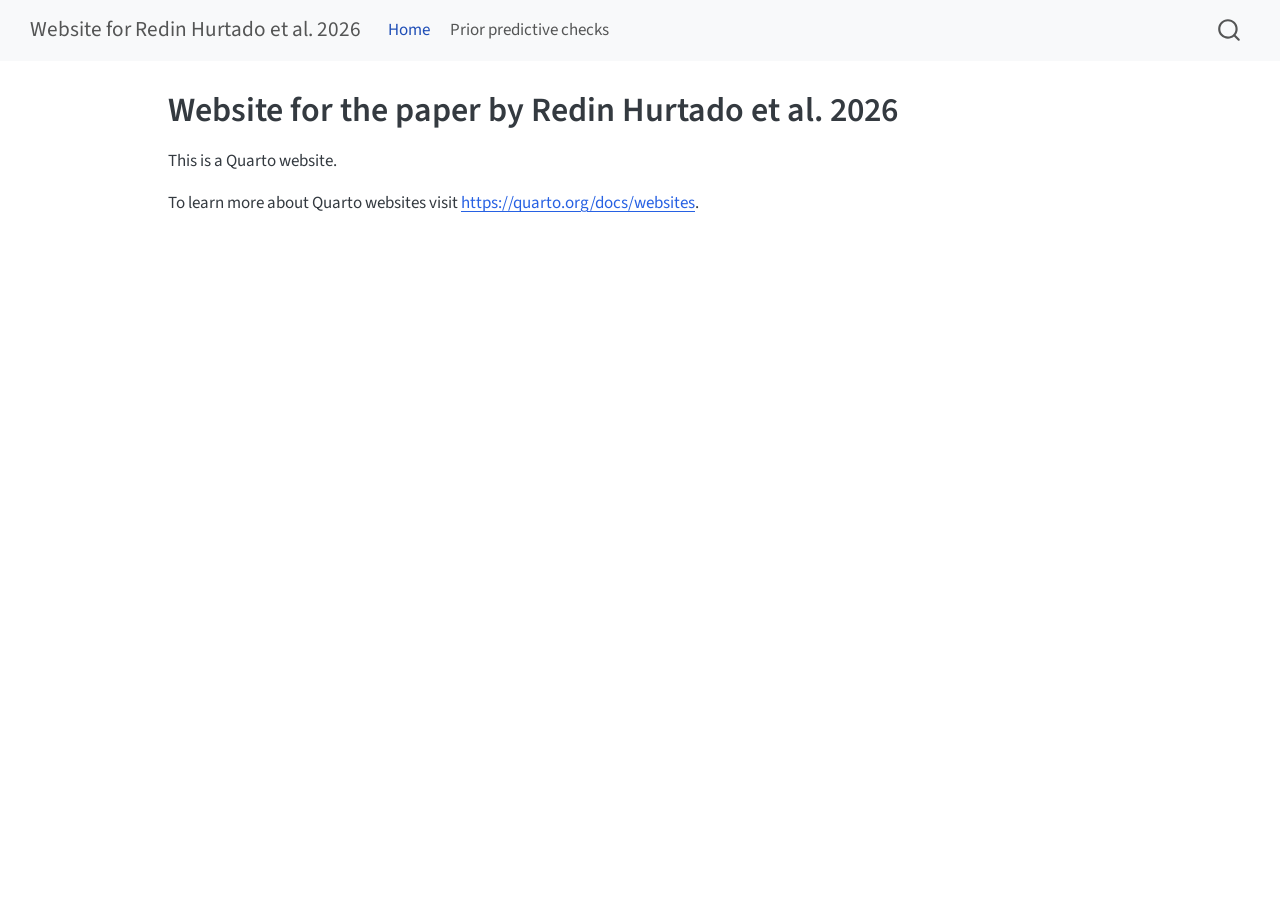
==== docs/v1/index.html @ 663d20a9 "Test versioned website" ====
<!DOCTYPE html>
<html xmlns="http://www.w3.org/1999/xhtml" lang="en" xml:lang="en"><head>

<meta charset="utf-8">
<meta name="generator" content="quarto-1.8.26">

<meta name="viewport" content="width=device-width, initial-scale=1.0, user-scalable=yes">


<title>Website for the paper by Redin Hurtado et al.&nbsp;2026 – Website for Redin Hurtado et al. 2026</title>
<style>
code{white-space: pre-wrap;}
span.smallcaps{font-variant: small-caps;}
div.columns{display: flex; gap: min(4vw, 1.5em);}
div.column{flex: auto; overflow-x: auto;}
div.hanging-indent{margin-left: 1.5em; text-indent: -1.5em;}
ul.task-list{list-style: none;}
ul.task-list li input[type="checkbox"] {
  width: 0.8em;
  margin: 0 0.8em 0.2em -1em; /* quarto-specific, see https://github.com/quarto-dev/quarto-cli/issues/4556 */ 
  vertical-align: middle;
}
</style>


<script src="site_libs/quarto-nav/quarto-nav.js"></script>
<script src="site_libs/quarto-nav/headroom.min.js"></script>
<script src="site_libs/clipboard/clipboard.min.js"></script>
<script src="site_libs/quarto-search/autocomplete.umd.js"></script>
<script src="site_libs/quarto-search/fuse.min.js"></script>
<script src="site_libs/quarto-search/quarto-search.js"></script>
<meta name="quarto:offset" content="./">
<script src="site_libs/quarto-html/quarto.js" type="module"></script>
<script src="site_libs/quarto-html/tabsets/tabsets.js" type="module"></script>
<script src="site_libs/quarto-html/axe/axe-check.js" type="module"></script>
<script src="site_libs/quarto-html/popper.min.js"></script>
<script src="site_libs/quarto-html/tippy.umd.min.js"></script>
<script src="site_libs/quarto-html/anchor.min.js"></script>
<link href="site_libs/quarto-html/tippy.css" rel="stylesheet">
<link href="site_libs/quarto-html/quarto-syntax-highlighting-587c61ba64f3a5504c4d52d930310e48.css" rel="stylesheet" id="quarto-text-highlighting-styles">
<script src="site_libs/bootstrap/bootstrap.min.js"></script>
<link href="site_libs/bootstrap/bootstrap-icons.css" rel="stylesheet">
<link href="site_libs/bootstrap/bootstrap-77a7e05cf23584ceccd09e17b9f77b5e.min.css" rel="stylesheet" append-hash="true" id="quarto-bootstrap" data-mode="light">
<script id="quarto-search-options" type="application/json">{
  "location": "navbar",
  "copy-button": false,
  "collapse-after": 3,
  "panel-placement": "end",
  "type": "overlay",
  "limit": 50,
  "keyboard-shortcut": [
    "f",
    "/",
    "s"
  ],
  "show-item-context": false,
  "language": {
    "search-no-results-text": "No results",
    "search-matching-documents-text": "matching documents",
    "search-copy-link-title": "Copy link to search",
    "search-hide-matches-text": "Hide additional matches",
    "search-more-match-text": "more match in this document",
    "search-more-matches-text": "more matches in this document",
    "search-clear-button-title": "Clear",
    "search-text-placeholder": "",
    "search-detached-cancel-button-title": "Cancel",
    "search-submit-button-title": "Submit",
    "search-label": "Search"
  }
}</script>


<link rel="stylesheet" href="styles.css">
</head>

<body class="nav-fixed quarto-light">

<div id="quarto-search-results"></div>
  <header id="quarto-header" class="headroom fixed-top">
    <nav class="navbar navbar-expand-lg " data-bs-theme="dark">
      <div class="navbar-container container-fluid">
      <div class="navbar-brand-container mx-auto">
    <a class="navbar-brand" href="./index.html">
    <span class="navbar-title">Website for Redin Hurtado et al.&nbsp;2026</span>
    </a>
  </div>
            <div id="quarto-search" class="" title="Search"></div>
          <button class="navbar-toggler" type="button" data-bs-toggle="collapse" data-bs-target="#navbarCollapse" aria-controls="navbarCollapse" role="menu" aria-expanded="false" aria-label="Toggle navigation" onclick="if (window.quartoToggleHeadroom) { window.quartoToggleHeadroom(); }">
  <span class="navbar-toggler-icon"></span>
</button>
          <div class="collapse navbar-collapse" id="navbarCollapse">
            <ul class="navbar-nav navbar-nav-scroll me-auto">
  <li class="nav-item">
    <a class="nav-link active" href="./index.html" aria-current="page"> 
<span class="menu-text">Home</span></a>
  </li>  
  <li class="nav-item">
    <a class="nav-link" href="./analyses/01_prior_checks.html"> 
<span class="menu-text">Prior predictive checks</span></a>
  </li>  
</ul>
          </div> <!-- /navcollapse -->
            <div class="quarto-navbar-tools">
</div>
      </div> <!-- /container-fluid -->
    </nav>
</header>
<!-- content -->
<div id="quarto-content" class="quarto-container page-columns page-rows-contents page-layout-article page-navbar">
<!-- sidebar -->
<!-- margin-sidebar -->
    <div id="quarto-margin-sidebar" class="sidebar margin-sidebar zindex-bottom">
        
    </div>
<!-- main -->
<main class="content" id="quarto-document-content">

<header id="title-block-header" class="quarto-title-block default">
<div class="quarto-title">
<h1 class="title">Website for the paper by Redin Hurtado et al.&nbsp;2026</h1>
</div>



<div class="quarto-title-meta">

    
  
    
  </div>
  


</header>


<p>This is a Quarto website.</p>
<p>To learn more about Quarto websites visit <a href="https://quarto.org/docs/websites" class="uri">https://quarto.org/docs/websites</a>.</p>



</main> <!-- /main -->
<script id="quarto-html-after-body" type="application/javascript">
  window.document.addEventListener("DOMContentLoaded", function (event) {
    const icon = "";
    const anchorJS = new window.AnchorJS();
    anchorJS.options = {
      placement: 'right',
      icon: icon
    };
    anchorJS.add('.anchored');
    const isCodeAnnotation = (el) => {
      for (const clz of el.classList) {
        if (clz.startsWith('code-annotation-')) {                     
          return true;
        }
      }
      return false;
    }
    const onCopySuccess = function(e) {
      // button target
      const button = e.trigger;
      // don't keep focus
      button.blur();
      // flash "checked"
      button.classList.add('code-copy-button-checked');
      var currentTitle = button.getAttribute("title");
      button.setAttribute("title", "Copied!");
      let tooltip;
      if (window.bootstrap) {
        button.setAttribute("data-bs-toggle", "tooltip");
        button.setAttribute("data-bs-placement", "left");
        button.setAttribute("data-bs-title", "Copied!");
        tooltip = new bootstrap.Tooltip(button, 
          { trigger: "manual", 
            customClass: "code-copy-button-tooltip",
            offset: [0, -8]});
        tooltip.show();    
      }
      setTimeout(function() {
        if (tooltip) {
          tooltip.hide();
          button.removeAttribute("data-bs-title");
          button.removeAttribute("data-bs-toggle");
          button.removeAttribute("data-bs-placement");
        }
        button.setAttribute("title", currentTitle);
        button.classList.remove('code-copy-button-checked');
      }, 1000);
      // clear code selection
      e.clearSelection();
    }
    const getTextToCopy = function(trigger) {
      const outerScaffold = trigger.parentElement.cloneNode(true);
      const codeEl = outerScaffold.querySelector('code');
      for (const childEl of codeEl.children) {
        if (isCodeAnnotation(childEl)) {
          childEl.remove();
        }
      }
      return codeEl.innerText;
    }
    const clipboard = new window.ClipboardJS('.code-copy-button:not([data-in-quarto-modal])', {
      text: getTextToCopy
    });
    clipboard.on('success', onCopySuccess);
    if (window.document.getElementById('quarto-embedded-source-code-modal')) {
      const clipboardModal = new window.ClipboardJS('.code-copy-button[data-in-quarto-modal]', {
        text: getTextToCopy,
        container: window.document.getElementById('quarto-embedded-source-code-modal')
      });
      clipboardModal.on('success', onCopySuccess);
    }
      var localhostRegex = new RegExp(/^(?:http|https):\/\/localhost\:?[0-9]*\//);
      var mailtoRegex = new RegExp(/^mailto:/);
        var filterRegex = new RegExp('/' + window.location.host + '/');
      var isInternal = (href) => {
          return filterRegex.test(href) || localhostRegex.test(href) || mailtoRegex.test(href);
      }
      // Inspect non-navigation links and adorn them if external
     var links = window.document.querySelectorAll('a[href]:not(.nav-link):not(.navbar-brand):not(.toc-action):not(.sidebar-link):not(.sidebar-item-toggle):not(.pagination-link):not(.no-external):not([aria-hidden]):not(.dropdown-item):not(.quarto-navigation-tool):not(.about-link)');
      for (var i=0; i<links.length; i++) {
        const link = links[i];
        if (!isInternal(link.href)) {
          // undo the damage that might have been done by quarto-nav.js in the case of
          // links that we want to consider external
          if (link.dataset.originalHref !== undefined) {
            link.href = link.dataset.originalHref;
          }
        }
      }
    function tippyHover(el, contentFn, onTriggerFn, onUntriggerFn) {
      const config = {
        allowHTML: true,
        maxWidth: 500,
        delay: 100,
        arrow: false,
        appendTo: function(el) {
            return el.parentElement;
        },
        interactive: true,
        interactiveBorder: 10,
        theme: 'quarto',
        placement: 'bottom-start',
      };
      if (contentFn) {
        config.content = contentFn;
      }
      if (onTriggerFn) {
        config.onTrigger = onTriggerFn;
      }
      if (onUntriggerFn) {
        config.onUntrigger = onUntriggerFn;
      }
      window.tippy(el, config); 
    }
    const noterefs = window.document.querySelectorAll('a[role="doc-noteref"]');
    for (var i=0; i<noterefs.length; i++) {
      const ref = noterefs[i];
      tippyHover(ref, function() {
        // use id or data attribute instead here
        let href = ref.getAttribute('data-footnote-href') || ref.getAttribute('href');
        try { href = new URL(href).hash; } catch {}
        const id = href.replace(/^#\/?/, "");
        const note = window.document.getElementById(id);
        if (note) {
          return note.innerHTML;
        } else {
          return "";
        }
      });
    }
    const xrefs = window.document.querySelectorAll('a.quarto-xref');
    const processXRef = (id, note) => {
      // Strip column container classes
      const stripColumnClz = (el) => {
        el.classList.remove("page-full", "page-columns");
        if (el.children) {
          for (const child of el.children) {
            stripColumnClz(child);
          }
        }
      }
      stripColumnClz(note)
      if (id === null || id.startsWith('sec-')) {
        // Special case sections, only their first couple elements
        const container = document.createElement("div");
        if (note.children && note.children.length > 2) {
          container.appendChild(note.children[0].cloneNode(true));
          for (let i = 1; i < note.children.length; i++) {
            const child = note.children[i];
            if (child.tagName === "P" && child.innerText === "") {
              continue;
            } else {
              container.appendChild(child.cloneNode(true));
              break;
            }
          }
          if (window.Quarto?.typesetMath) {
            window.Quarto.typesetMath(container);
          }
          return container.innerHTML
        } else {
          if (window.Quarto?.typesetMath) {
            window.Quarto.typesetMath(note);
          }
          return note.innerHTML;
        }
      } else {
        // Remove any anchor links if they are present
        const anchorLink = note.querySelector('a.anchorjs-link');
        if (anchorLink) {
          anchorLink.remove();
        }
        if (window.Quarto?.typesetMath) {
          window.Quarto.typesetMath(note);
        }
        if (note.classList.contains("callout")) {
          return note.outerHTML;
        } else {
          return note.innerHTML;
        }
      }
    }
    for (var i=0; i<xrefs.length; i++) {
      const xref = xrefs[i];
      tippyHover(xref, undefined, function(instance) {
        instance.disable();
        let url = xref.getAttribute('href');
        let hash = undefined; 
        if (url.startsWith('#')) {
          hash = url;
        } else {
          try { hash = new URL(url).hash; } catch {}
        }
        if (hash) {
          const id = hash.replace(/^#\/?/, "");
          const note = window.document.getElementById(id);
          if (note !== null) {
            try {
              const html = processXRef(id, note.cloneNode(true));
              instance.setContent(html);
            } finally {
              instance.enable();
              instance.show();
            }
          } else {
            // See if we can fetch this
            fetch(url.split('#')[0])
            .then(res => res.text())
            .then(html => {
              const parser = new DOMParser();
              const htmlDoc = parser.parseFromString(html, "text/html");
              const note = htmlDoc.getElementById(id);
              if (note !== null) {
                const html = processXRef(id, note);
                instance.setContent(html);
              } 
            }).finally(() => {
              instance.enable();
              instance.show();
            });
          }
        } else {
          // See if we can fetch a full url (with no hash to target)
          // This is a special case and we should probably do some content thinning / targeting
          fetch(url)
          .then(res => res.text())
          .then(html => {
            const parser = new DOMParser();
            const htmlDoc = parser.parseFromString(html, "text/html");
            const note = htmlDoc.querySelector('main.content');
            if (note !== null) {
              // This should only happen for chapter cross references
              // (since there is no id in the URL)
              // remove the first header
              if (note.children.length > 0 && note.children[0].tagName === "HEADER") {
                note.children[0].remove();
              }
              const html = processXRef(null, note);
              instance.setContent(html);
            } 
          }).finally(() => {
            instance.enable();
            instance.show();
          });
        }
      }, function(instance) {
      });
    }
        let selectedAnnoteEl;
        const selectorForAnnotation = ( cell, annotation) => {
          let cellAttr = 'data-code-cell="' + cell + '"';
          let lineAttr = 'data-code-annotation="' +  annotation + '"';
          const selector = 'span[' + cellAttr + '][' + lineAttr + ']';
          return selector;
        }
        const selectCodeLines = (annoteEl) => {
          const doc = window.document;
          const targetCell = annoteEl.getAttribute("data-target-cell");
          const targetAnnotation = annoteEl.getAttribute("data-target-annotation");
          const annoteSpan = window.document.querySelector(selectorForAnnotation(targetCell, targetAnnotation));
          const lines = annoteSpan.getAttribute("data-code-lines").split(",");
          const lineIds = lines.map((line) => {
            return targetCell + "-" + line;
          })
          let top = null;
          let height = null;
          let parent = null;
          if (lineIds.length > 0) {
              //compute the position of the single el (top and bottom and make a div)
              const el = window.document.getElementById(lineIds[0]);
              top = el.offsetTop;
              height = el.offsetHeight;
              parent = el.parentElement.parentElement;
            if (lineIds.length > 1) {
              const lastEl = window.document.getElementById(lineIds[lineIds.length - 1]);
              const bottom = lastEl.offsetTop + lastEl.offsetHeight;
              height = bottom - top;
            }
            if (top !== null && height !== null && parent !== null) {
              // cook up a div (if necessary) and position it 
              let div = window.document.getElementById("code-annotation-line-highlight");
              if (div === null) {
                div = window.document.createElement("div");
                div.setAttribute("id", "code-annotation-line-highlight");
                div.style.position = 'absolute';
                parent.appendChild(div);
              }
              div.style.top = top - 2 + "px";
              div.style.height = height + 4 + "px";
              div.style.left = 0;
              let gutterDiv = window.document.getElementById("code-annotation-line-highlight-gutter");
              if (gutterDiv === null) {
                gutterDiv = window.document.createElement("div");
                gutterDiv.setAttribute("id", "code-annotation-line-highlight-gutter");
                gutterDiv.style.position = 'absolute';
                const codeCell = window.document.getElementById(targetCell);
                const gutter = codeCell.querySelector('.code-annotation-gutter');
                gutter.appendChild(gutterDiv);
              }
              gutterDiv.style.top = top - 2 + "px";
              gutterDiv.style.height = height + 4 + "px";
            }
            selectedAnnoteEl = annoteEl;
          }
        };
        const unselectCodeLines = () => {
          const elementsIds = ["code-annotation-line-highlight", "code-annotation-line-highlight-gutter"];
          elementsIds.forEach((elId) => {
            const div = window.document.getElementById(elId);
            if (div) {
              div.remove();
            }
          });
          selectedAnnoteEl = undefined;
        };
          // Handle positioning of the toggle
      window.addEventListener(
        "resize",
        throttle(() => {
          elRect = undefined;
          if (selectedAnnoteEl) {
            selectCodeLines(selectedAnnoteEl);
          }
        }, 10)
      );
      function throttle(fn, ms) {
      let throttle = false;
      let timer;
        return (...args) => {
          if(!throttle) { // first call gets through
              fn.apply(this, args);
              throttle = true;
          } else { // all the others get throttled
              if(timer) clearTimeout(timer); // cancel #2
              timer = setTimeout(() => {
                fn.apply(this, args);
                timer = throttle = false;
              }, ms);
          }
        };
      }
        // Attach click handler to the DT
        const annoteDls = window.document.querySelectorAll('dt[data-target-cell]');
        for (const annoteDlNode of annoteDls) {
          annoteDlNode.addEventListener('click', (event) => {
            const clickedEl = event.target;
            if (clickedEl !== selectedAnnoteEl) {
              unselectCodeLines();
              const activeEl = window.document.querySelector('dt[data-target-cell].code-annotation-active');
              if (activeEl) {
                activeEl.classList.remove('code-annotation-active');
              }
              selectCodeLines(clickedEl);
              clickedEl.classList.add('code-annotation-active');
            } else {
              // Unselect the line
              unselectCodeLines();
              clickedEl.classList.remove('code-annotation-active');
            }
          });
        }
    const findCites = (el) => {
      const parentEl = el.parentElement;
      if (parentEl) {
        const cites = parentEl.dataset.cites;
        if (cites) {
          return {
            el,
            cites: cites.split(' ')
          };
        } else {
          return findCites(el.parentElement)
        }
      } else {
        return undefined;
      }
    };
    var bibliorefs = window.document.querySelectorAll('a[role="doc-biblioref"]');
    for (var i=0; i<bibliorefs.length; i++) {
      const ref = bibliorefs[i];
      const citeInfo = findCites(ref);
      if (citeInfo) {
        tippyHover(citeInfo.el, function() {
          var popup = window.document.createElement('div');
          citeInfo.cites.forEach(function(cite) {
            var citeDiv = window.document.createElement('div');
            citeDiv.classList.add('hanging-indent');
            citeDiv.classList.add('csl-entry');
            var biblioDiv = window.document.getElementById('ref-' + cite);
            if (biblioDiv) {
              citeDiv.innerHTML = biblioDiv.innerHTML;
            }
            popup.appendChild(citeDiv);
          });
          return popup.innerHTML;
        });
      }
    }
  });
  </script>
</div> <!-- /content -->




</body></html>
---- docs/v1/site_libs/quarto-html/tippy.css ----
.tippy-box[data-animation=fade][data-state=hidden]{opacity:0}[data-tippy-root]{max-width:calc(100vw - 10px)}.tippy-box{position:relative;background-color:#333;color:#fff;border-radius:4px;font-size:14px;line-height:1.4;white-space:normal;outline:0;transition-property:transform,visibility,opacity}.tippy-box[data-placement^=top]>.tippy-arrow{bottom:0}.tippy-box[data-placement^=top]>.tippy-arrow:before{bottom:-7px;left:0;border-width:8px 8px 0;border-top-color:initial;transform-origin:center top}.tippy-box[data-placement^=bottom]>.tippy-arrow{top:0}.tippy-box[data-placement^=bottom]>.tippy-arrow:before{top:-7px;left:0;border-width:0 8px 8px;border-bottom-color:initial;transform-origin:center bottom}.tippy-box[data-placement^=left]>.tippy-arrow{right:0}.tippy-box[data-placement^=left]>.tippy-arrow:before{border-width:8px 0 8px 8px;border-left-color:initial;right:-7px;transform-origin:center left}.tippy-box[data-placement^=right]>.tippy-arrow{left:0}.tippy-box[data-placement^=right]>.tippy-arrow:before{left:-7px;border-width:8px 8px 8px 0;border-right-color:initial;transform-origin:center right}.tippy-box[data-inertia][data-state=visible]{transition-timing-function:cubic-bezier(.54,1.5,.38,1.11)}.tippy-arrow{width:16px;height:16px;color:#333}.tippy-arrow:before{content:"";position:absolute;border-color:transparent;border-style:solid}.tippy-content{position:relative;padding:5px 9px;z-index:1}
---- docs/v1/site_libs/quarto-html/quarto-syntax-highlighting-587c61ba64f3a5504c4d52d930310e48.css ----
/* quarto syntax highlight colors */
:root {
  --quarto-hl-ot-color: #003B4F;
  --quarto-hl-at-color: #657422;
  --quarto-hl-ss-color: #20794D;
  --quarto-hl-an-color: #5E5E5E;
  --quarto-hl-fu-color: #4758AB;
  --quarto-hl-st-color: #20794D;
  --quarto-hl-cf-color: #003B4F;
  --quarto-hl-op-color: #5E5E5E;
  --quarto-hl-er-color: #AD0000;
  --quarto-hl-bn-color: #AD0000;
  --quarto-hl-al-color: #AD0000;
  --quarto-hl-va-color: #111111;
  --quarto-hl-bu-color: inherit;
  --quarto-hl-ex-color: inherit;
  --quarto-hl-pp-color: #AD0000;
  --quarto-hl-in-color: #5E5E5E;
  --quarto-hl-vs-color: #20794D;
  --quarto-hl-wa-color: #5E5E5E;
  --quarto-hl-do-color: #5E5E5E;
  --quarto-hl-im-color: #00769E;
  --quarto-hl-ch-color: #20794D;
  --quarto-hl-dt-color: #AD0000;
  --quarto-hl-fl-color: #AD0000;
  --quarto-hl-co-color: #5E5E5E;
  --quarto-hl-cv-color: #5E5E5E;
  --quarto-hl-cn-color: #8f5902;
  --quarto-hl-sc-color: #5E5E5E;
  --quarto-hl-dv-color: #AD0000;
  --quarto-hl-kw-color: #003B4F;
}

/* other quarto variables */
:root {
  --quarto-font-monospace: SFMono-Regular, Menlo, Monaco, Consolas, "Liberation Mono", "Courier New", monospace;
}

/* syntax highlight based on Pandoc's rules */
pre > code.sourceCode > span {
  color: #003B4F;
}

code.sourceCode > span {
  color: #003B4F;
}

div.sourceCode,
div.sourceCode pre.sourceCode {
  color: #003B4F;
}

/* Normal */
code span {
  color: #003B4F;
}

/* Alert */
code span.al {
  color: #AD0000;
  font-style: inherit;
}

/* Annotation */
code span.an {
  color: #5E5E5E;
  font-style: inherit;
}

/* Attribute */
code span.at {
  color: #657422;
  font-style: inherit;
}

/* BaseN */
code span.bn {
  color: #AD0000;
  font-style: inherit;
}

/* BuiltIn */
code span.bu {
  font-style: inherit;
}

/* ControlFlow */
code span.cf {
  color: #003B4F;
  font-weight: bold;
  font-style: inherit;
}

/* Char */
code span.ch {
  color: #20794D;
  font-style: inherit;
}

/* Constant */
code span.cn {
  color: #8f5902;
  font-style: inherit;
}

/* Comment */
code span.co {
  color: #5E5E5E;
  font-style: inherit;
}

/* CommentVar */
code span.cv {
  color: #5E5E5E;
  font-style: italic;
}

/* Documentation */
code span.do {
  color: #5E5E5E;
  font-style: italic;
}

/* DataType */
code span.dt {
  color: #AD0000;
  font-style: inherit;
}

/* DecVal */
code span.dv {
  color: #AD0000;
  font-style: inherit;
}

/* Error */
code span.er {
  color: #AD0000;
  font-style: inherit;
}

/* Extension */
code span.ex {
  font-style: inherit;
}

/* Float */
code span.fl {
  color: #AD0000;
  font-style: inherit;
}

/* Function */
code span.fu {
  color: #4758AB;
  font-style: inherit;
}

/* Import */
code span.im {
  color: #00769E;
  font-style: inherit;
}

/* Information */
code span.in {
  color: #5E5E5E;
  font-style: inherit;
}

/* Keyword */
code span.kw {
  color: #003B4F;
  font-weight: bold;
  font-style: inherit;
}

/* Operator */
code span.op {
  color: #5E5E5E;
  font-style: inherit;
}

/* Other */
code span.ot {
  color: #003B4F;
  font-style: inherit;
}

/* Preprocessor */
code span.pp {
  color: #AD0000;
  font-style: inherit;
}

/* SpecialChar */
code span.sc {
  color: #5E5E5E;
  font-style: inherit;
}

/* SpecialString */
code span.ss {
  color: #20794D;
  font-style: inherit;
}

/* String */
code span.st {
  color: #20794D;
  font-style: inherit;
}

/* Variable */
code span.va {
  color: #111111;
  font-style: inherit;
}

/* VerbatimString */
code span.vs {
  color: #20794D;
  font-style: inherit;
}

/* Warning */
code span.wa {
  color: #5E5E5E;
  font-style: italic;
}

.prevent-inlining {
  content: "</";
}

/*# sourceMappingURL=2dce1cc6c82594539e1579de68416b47.css.map */
---- docs/v1/styles.css ----
/* css styles */
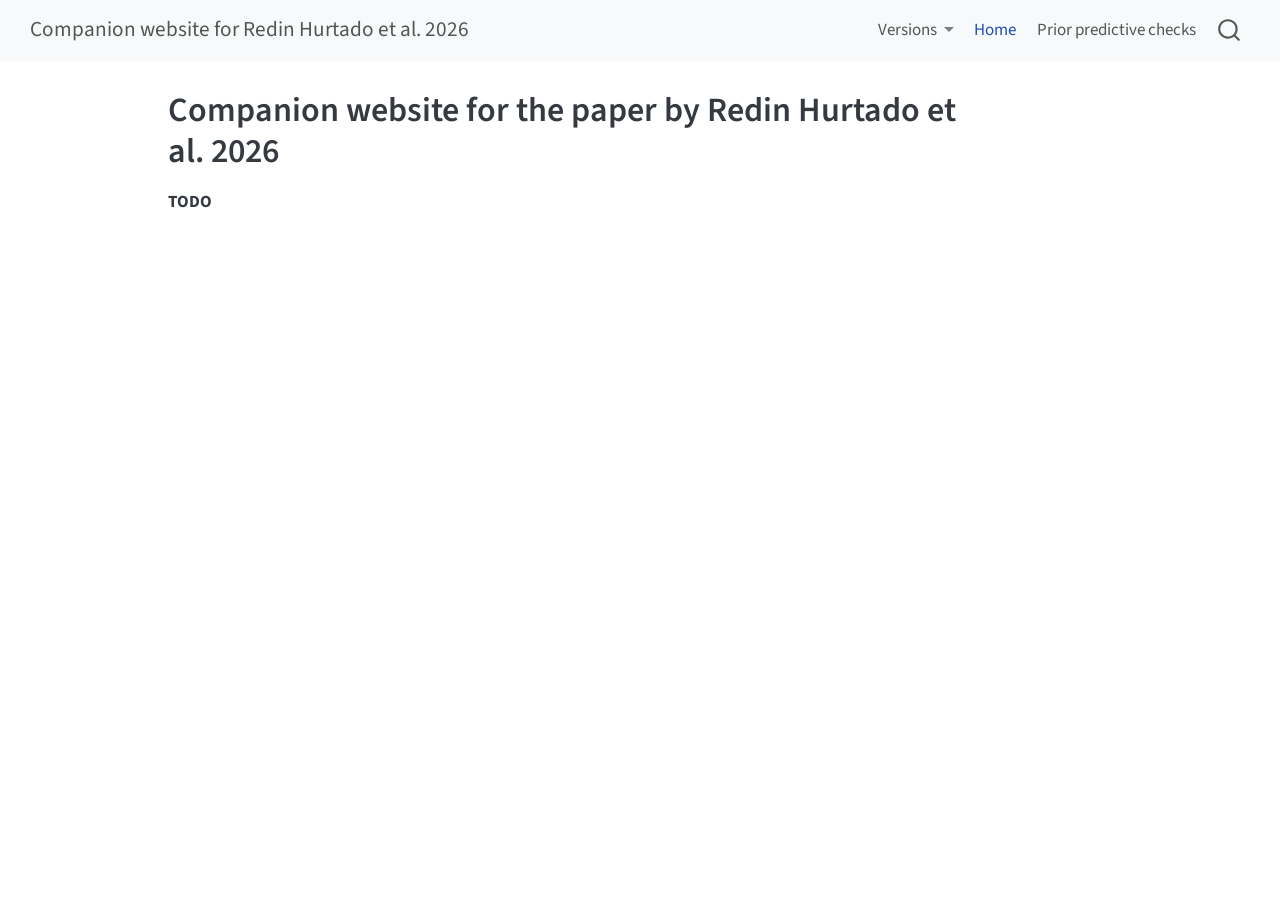
==== commit d83565f0: "Pipeline prior predictive check" ====
--- a/docs/v1/index.html
+++ b/docs/v1/index.html
@@ -7,7 +7,7 @@
 <meta name="viewport" content="width=device-width, initial-scale=1.0, user-scalable=yes">
 
 
-<title>Website for the paper by Redin Hurtado et al.&nbsp;2026 – Website for Redin Hurtado et al. 2026</title>
+<title>Companion website for the paper by Redin Hurtado et al.&nbsp;2026 – Companion website for Redin Hurtado et al. 2026</title>
 <style>
 code{white-space: pre-wrap;}
 span.smallcaps{font-variant: small-caps;}
@@ -81,7 +81,7 @@
       <div class="navbar-container container-fluid">
       <div class="navbar-brand-container mx-auto">
     <a class="navbar-brand" href="./index.html">
-    <span class="navbar-title">Website for Redin Hurtado et al.&nbsp;2026</span>
+    <span class="navbar-title">Companion website for Redin Hurtado et al.&nbsp;2026</span>
     </a>
   </div>
             <div id="quarto-search" class="" title="Search"></div>
@@ -89,7 +89,18 @@
   <span class="navbar-toggler-icon"></span>
 </button>
           <div class="collapse navbar-collapse" id="navbarCollapse">
-            <ul class="navbar-nav navbar-nav-scroll me-auto">
+            <ul class="navbar-nav navbar-nav-scroll ms-auto">
+  <li class="nav-item dropdown ">
+    <a class="nav-link dropdown-toggle" href="#" id="nav-menu-versions" role="link" data-bs-toggle="dropdown" aria-expanded="false">
+ <span class="menu-text">Versions</span>
+    </a>
+    <ul class="dropdown-menu dropdown-menu-end" aria-labelledby="nav-menu-versions">    
+        <li>
+    <a class="dropdown-item" href="./v1/">
+ <span class="dropdown-text">v1</span></a>
+  </li>  
+    </ul>
+  </li>
   <li class="nav-item">
     <a class="nav-link active" href="./index.html" aria-current="page"> 
 <span class="menu-text">Home</span></a>
@@ -117,7 +128,7 @@
 
 <header id="title-block-header" class="quarto-title-block default">
 <div class="quarto-title">
-<h1 class="title">Website for the paper by Redin Hurtado et al.&nbsp;2026</h1>
+<h1 class="title">Companion website for the paper by Redin Hurtado et al.&nbsp;2026</h1>
 </div>
 
 
@@ -134,8 +145,7 @@
 </header>
 
 
-<p>This is a Quarto website.</p>
-<p>To learn more about Quarto websites visit <a href="https://quarto.org/docs/websites" class="uri">https://quarto.org/docs/websites</a>.</p>
+<p><strong>TODO</strong></p>
 
 
 
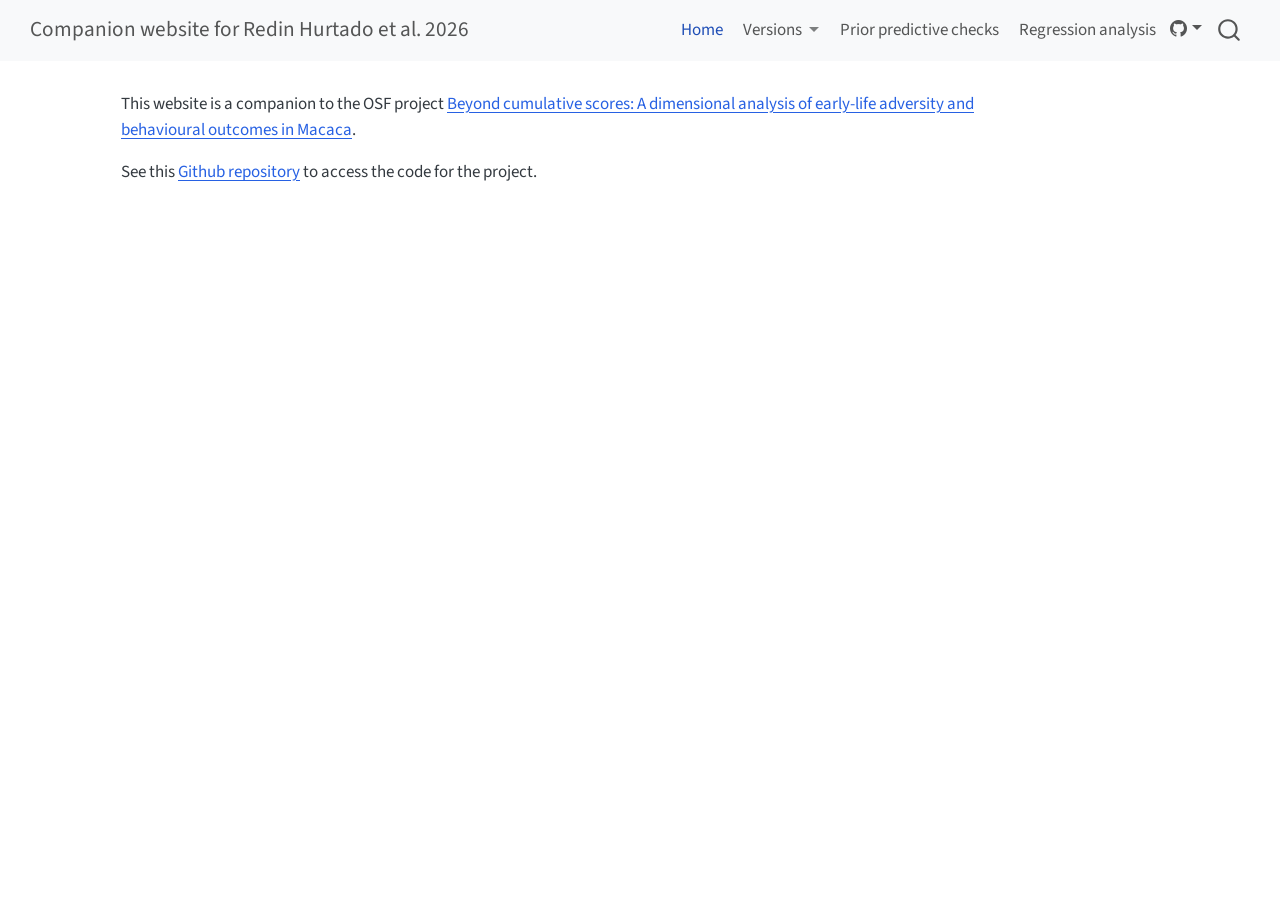
==== commit edbd1c1e: "Move function for diagnostic measures of indivdual datasets to functions.R" ====
--- a/docs/v1/index.html
+++ b/docs/v1/index.html
@@ -2,12 +2,12 @@
 <html xmlns="http://www.w3.org/1999/xhtml" lang="en" xml:lang="en"><head>
 
 <meta charset="utf-8">
-<meta name="generator" content="quarto-1.8.26">
+<meta name="generator" content="quarto-1.5.21">
 
 <meta name="viewport" content="width=device-width, initial-scale=1.0, user-scalable=yes">
 
 
-<title>Companion website for the paper by Redin Hurtado et al.&nbsp;2026 – Companion website for Redin Hurtado et al. 2026</title>
+<title>Companion website for Redin Hurtado et al.&nbsp;2026</title>
 <style>
 code{white-space: pre-wrap;}
 span.smallcaps{font-variant: small-caps;}
@@ -30,17 +30,15 @@
 <script src="site_libs/quarto-search/fuse.min.js"></script>
 <script src="site_libs/quarto-search/quarto-search.js"></script>
 <meta name="quarto:offset" content="./">
-<script src="site_libs/quarto-html/quarto.js" type="module"></script>
-<script src="site_libs/quarto-html/tabsets/tabsets.js" type="module"></script>
-<script src="site_libs/quarto-html/axe/axe-check.js" type="module"></script>
+<script src="site_libs/quarto-html/quarto.js"></script>
 <script src="site_libs/quarto-html/popper.min.js"></script>
 <script src="site_libs/quarto-html/tippy.umd.min.js"></script>
 <script src="site_libs/quarto-html/anchor.min.js"></script>
 <link href="site_libs/quarto-html/tippy.css" rel="stylesheet">
-<link href="site_libs/quarto-html/quarto-syntax-highlighting-587c61ba64f3a5504c4d52d930310e48.css" rel="stylesheet" id="quarto-text-highlighting-styles">
+<link href="site_libs/quarto-html/quarto-syntax-highlighting.css" rel="stylesheet" id="quarto-text-highlighting-styles">
 <script src="site_libs/bootstrap/bootstrap.min.js"></script>
 <link href="site_libs/bootstrap/bootstrap-icons.css" rel="stylesheet">
-<link href="site_libs/bootstrap/bootstrap-77a7e05cf23584ceccd09e17b9f77b5e.min.css" rel="stylesheet" append-hash="true" id="quarto-bootstrap" data-mode="light">
+<link href="site_libs/bootstrap/bootstrap.min.css" rel="stylesheet" id="quarto-bootstrap" data-mode="light">
 <script id="quarto-search-options" type="application/json">{
   "location": "navbar",
   "copy-button": false,
@@ -73,7 +71,7 @@
 <link rel="stylesheet" href="styles.css">
 </head>
 
-<body class="nav-fixed quarto-light">
+<body class="nav-fixed">
 
 <div id="quarto-search-results"></div>
   <header id="quarto-header" class="headroom fixed-top">
@@ -85,33 +83,47 @@
     </a>
   </div>
             <div id="quarto-search" class="" title="Search"></div>
-          <button class="navbar-toggler" type="button" data-bs-toggle="collapse" data-bs-target="#navbarCollapse" aria-controls="navbarCollapse" role="menu" aria-expanded="false" aria-label="Toggle navigation" onclick="if (window.quartoToggleHeadroom) { window.quartoToggleHeadroom(); }">
+          <button class="navbar-toggler" type="button" data-bs-toggle="collapse" data-bs-target="#navbarCollapse" aria-controls="navbarCollapse" aria-expanded="false" aria-label="Toggle navigation" onclick="if (window.quartoToggleHeadroom) { window.quartoToggleHeadroom(); }">
   <span class="navbar-toggler-icon"></span>
 </button>
           <div class="collapse navbar-collapse" id="navbarCollapse">
             <ul class="navbar-nav navbar-nav-scroll ms-auto">
+  <li class="nav-item">
+    <a class="nav-link active" href="./index.html" aria-current="page"> 
+<span class="menu-text">Home</span></a>
+  </li>  
   <li class="nav-item dropdown ">
-    <a class="nav-link dropdown-toggle" href="#" id="nav-menu-versions" role="link" data-bs-toggle="dropdown" aria-expanded="false">
+    <a class="nav-link dropdown-toggle" href="#" id="nav-menu-versions" role="button" data-bs-toggle="dropdown" aria-expanded="false">
  <span class="menu-text">Versions</span>
     </a>
     <ul class="dropdown-menu dropdown-menu-end" aria-labelledby="nav-menu-versions">    
         <li>
-    <a class="dropdown-item" href="./v1/">
- <span class="dropdown-text">v1</span></a>
+    <a class="dropdown-item" href="https://hugomell.github.io/paper-redin-hurtado-2026/v1">
+ <span class="dropdown-text">v1 (OSF preregistration)</span></a>
   </li>  
     </ul>
   </li>
   <li class="nav-item">
-    <a class="nav-link active" href="./index.html" aria-current="page"> 
-<span class="menu-text">Home</span></a>
+    <a class="nav-link" href="./analyses/01_prior_checks.html"> 
+<span class="menu-text">Prior predictive checks</span></a>
   </li>  
   <li class="nav-item">
-    <a class="nav-link" href="./analyses/01_prior_checks.html"> 
-<span class="menu-text">Prior predictive checks</span></a>
+    <a class="nav-link" href="./analyses/02_analysis.html"> 
+<span class="menu-text">Regression analysis</span></a>
   </li>  
 </ul>
           </div> <!-- /navcollapse -->
             <div class="quarto-navbar-tools">
+    <div class="dropdown">
+      <a href="" title="" id="quarto-navigation-tool-dropdown-0" class="quarto-navigation-tool dropdown-toggle px-1" data-bs-toggle="dropdown" aria-expanded="false" aria-label=""><i class="bi bi-github"></i></a>
+      <ul class="dropdown-menu" aria-labelledby="quarto-navigation-tool-dropdown-0">
+          <li>
+            <a class="dropdown-item quarto-navbar-tools-item" href="https://github.com/hugomell/paper-redin-hurtado-2026">
+            Source Code
+            </a>
+          </li>
+      </ul>
+    </div>
 </div>
       </div> <!-- /container-fluid -->
     </nav>
@@ -126,83 +138,53 @@
 <!-- main -->
 <main class="content" id="quarto-document-content">
 
-<header id="title-block-header" class="quarto-title-block default">
-<div class="quarto-title">
-<h1 class="title">Companion website for the paper by Redin Hurtado et al.&nbsp;2026</h1>
-</div>
-
-
-
-<div class="quarto-title-meta">
-
-    
-  
-    
-  </div>
-  
-
-
-</header>
-
-
-<p><strong>TODO</strong></p>
+
+
+
+<p>This website is a companion to the OSF project <a href="https://osf.io/ds75v/overview">Beyond cumulative scores: A dimensional analysis of early-life adversity and behavioural outcomes in Macaca</a>.</p>
+<p>See this <a href="https://github.com/hugomell/paper-redin-hurtado-2026://">Github repository</a> to access the code for the project.</p>
 
 
 
 </main> <!-- /main -->
 <script id="quarto-html-after-body" type="application/javascript">
-  window.document.addEventListener("DOMContentLoaded", function (event) {
-    const icon = "";
-    const anchorJS = new window.AnchorJS();
-    anchorJS.options = {
-      placement: 'right',
-      icon: icon
-    };
-    anchorJS.add('.anchored');
-    const isCodeAnnotation = (el) => {
-      for (const clz of el.classList) {
-        if (clz.startsWith('code-annotation-')) {                     
-          return true;
-        }
-      }
-      return false;
-    }
-    const onCopySuccess = function(e) {
-      // button target
-      const button = e.trigger;
-      // don't keep focus
-      button.blur();
-      // flash "checked"
-      button.classList.add('code-copy-button-checked');
-      var currentTitle = button.getAttribute("title");
-      button.setAttribute("title", "Copied!");
-      let tooltip;
-      if (window.bootstrap) {
-        button.setAttribute("data-bs-toggle", "tooltip");
-        button.setAttribute("data-bs-placement", "left");
-        button.setAttribute("data-bs-title", "Copied!");
-        tooltip = new bootstrap.Tooltip(button, 
-          { trigger: "manual", 
-            customClass: "code-copy-button-tooltip",
-            offset: [0, -8]});
-        tooltip.show();    
-      }
-      setTimeout(function() {
-        if (tooltip) {
-          tooltip.hide();
-          button.removeAttribute("data-bs-title");
-          button.removeAttribute("data-bs-toggle");
-          button.removeAttribute("data-bs-placement");
-        }
-        button.setAttribute("title", currentTitle);
-        button.classList.remove('code-copy-button-checked');
-      }, 1000);
-      // clear code selection
-      e.clearSelection();
-    }
-    const getTextToCopy = function(trigger) {
-      const outerScaffold = trigger.parentElement.cloneNode(true);
-      const codeEl = outerScaffold.querySelector('code');
+window.document.addEventListener("DOMContentLoaded", function (event) {
+  const toggleBodyColorMode = (bsSheetEl) => {
+    const mode = bsSheetEl.getAttribute("data-mode");
+    const bodyEl = window.document.querySelector("body");
+    if (mode === "dark") {
+      bodyEl.classList.add("quarto-dark");
+      bodyEl.classList.remove("quarto-light");
+    } else {
+      bodyEl.classList.add("quarto-light");
+      bodyEl.classList.remove("quarto-dark");
+    }
+  }
+  const toggleBodyColorPrimary = () => {
+    const bsSheetEl = window.document.querySelector("link#quarto-bootstrap");
+    if (bsSheetEl) {
+      toggleBodyColorMode(bsSheetEl);
+    }
+  }
+  toggleBodyColorPrimary();  
+  const icon = "";
+  const anchorJS = new window.AnchorJS();
+  anchorJS.options = {
+    placement: 'right',
+    icon: icon
+  };
+  anchorJS.add('.anchored');
+  const isCodeAnnotation = (el) => {
+    for (const clz of el.classList) {
+      if (clz.startsWith('code-annotation-')) {                     
+        return true;
+      }
+    }
+    return false;
+  }
+  const clipboard = new window.ClipboardJS('.code-copy-button', {
+    text: function(trigger) {
+      const codeEl = trigger.previousElementSibling.cloneNode(true);
       for (const childEl of codeEl.children) {
         if (isCodeAnnotation(childEl)) {
           childEl.remove();
@@ -210,184 +192,184 @@
       }
       return codeEl.innerText;
     }
-    const clipboard = new window.ClipboardJS('.code-copy-button:not([data-in-quarto-modal])', {
-      text: getTextToCopy
+  });
+  clipboard.on('success', function(e) {
+    // button target
+    const button = e.trigger;
+    // don't keep focus
+    button.blur();
+    // flash "checked"
+    button.classList.add('code-copy-button-checked');
+    var currentTitle = button.getAttribute("title");
+    button.setAttribute("title", "Copied!");
+    let tooltip;
+    if (window.bootstrap) {
+      button.setAttribute("data-bs-toggle", "tooltip");
+      button.setAttribute("data-bs-placement", "left");
+      button.setAttribute("data-bs-title", "Copied!");
+      tooltip = new bootstrap.Tooltip(button, 
+        { trigger: "manual", 
+          customClass: "code-copy-button-tooltip",
+          offset: [0, -8]});
+      tooltip.show();    
+    }
+    setTimeout(function() {
+      if (tooltip) {
+        tooltip.hide();
+        button.removeAttribute("data-bs-title");
+        button.removeAttribute("data-bs-toggle");
+        button.removeAttribute("data-bs-placement");
+      }
+      button.setAttribute("title", currentTitle);
+      button.classList.remove('code-copy-button-checked');
+    }, 1000);
+    // clear code selection
+    e.clearSelection();
+  });
+    var localhostRegex = new RegExp(/^(?:http|https):\/\/localhost\:?[0-9]*\//);
+    var mailtoRegex = new RegExp(/^mailto:/);
+      var filterRegex = new RegExp("https:\/\/hugomell\.github\.io\/paper-redin-hurtado-2026\/");
+    var isInternal = (href) => {
+        return filterRegex.test(href) || localhostRegex.test(href) || mailtoRegex.test(href);
+    }
+    // Inspect non-navigation links and adorn them if external
+ 	var links = window.document.querySelectorAll('a[href]:not(.nav-link):not(.navbar-brand):not(.toc-action):not(.sidebar-link):not(.sidebar-item-toggle):not(.pagination-link):not(.no-external):not([aria-hidden]):not(.dropdown-item):not(.quarto-navigation-tool)');
+    for (var i=0; i<links.length; i++) {
+      const link = links[i];
+      if (!isInternal(link.href)) {
+        // undo the damage that might have been done by quarto-nav.js in the case of
+        // links that we want to consider external
+        if (link.dataset.originalHref !== undefined) {
+          link.href = link.dataset.originalHref;
+        }
+      }
+    }
+  function tippyHover(el, contentFn, onTriggerFn, onUntriggerFn) {
+    const config = {
+      allowHTML: true,
+      maxWidth: 500,
+      delay: 100,
+      arrow: false,
+      appendTo: function(el) {
+          return el.parentElement;
+      },
+      interactive: true,
+      interactiveBorder: 10,
+      theme: 'quarto',
+      placement: 'bottom-start',
+    };
+    if (contentFn) {
+      config.content = contentFn;
+    }
+    if (onTriggerFn) {
+      config.onTrigger = onTriggerFn;
+    }
+    if (onUntriggerFn) {
+      config.onUntrigger = onUntriggerFn;
+    }
+    window.tippy(el, config); 
+  }
+  const noterefs = window.document.querySelectorAll('a[role="doc-noteref"]');
+  for (var i=0; i<noterefs.length; i++) {
+    const ref = noterefs[i];
+    tippyHover(ref, function() {
+      // use id or data attribute instead here
+      let href = ref.getAttribute('data-footnote-href') || ref.getAttribute('href');
+      try { href = new URL(href).hash; } catch {}
+      const id = href.replace(/^#\/?/, "");
+      const note = window.document.getElementById(id);
+      if (note) {
+        return note.innerHTML;
+      } else {
+        return "";
+      }
     });
-    clipboard.on('success', onCopySuccess);
-    if (window.document.getElementById('quarto-embedded-source-code-modal')) {
-      const clipboardModal = new window.ClipboardJS('.code-copy-button[data-in-quarto-modal]', {
-        text: getTextToCopy,
-        container: window.document.getElementById('quarto-embedded-source-code-modal')
-      });
-      clipboardModal.on('success', onCopySuccess);
-    }
-      var localhostRegex = new RegExp(/^(?:http|https):\/\/localhost\:?[0-9]*\//);
-      var mailtoRegex = new RegExp(/^mailto:/);
-        var filterRegex = new RegExp('/' + window.location.host + '/');
-      var isInternal = (href) => {
-          return filterRegex.test(href) || localhostRegex.test(href) || mailtoRegex.test(href);
-      }
-      // Inspect non-navigation links and adorn them if external
-     var links = window.document.querySelectorAll('a[href]:not(.nav-link):not(.navbar-brand):not(.toc-action):not(.sidebar-link):not(.sidebar-item-toggle):not(.pagination-link):not(.no-external):not([aria-hidden]):not(.dropdown-item):not(.quarto-navigation-tool):not(.about-link)');
-      for (var i=0; i<links.length; i++) {
-        const link = links[i];
-        if (!isInternal(link.href)) {
-          // undo the damage that might have been done by quarto-nav.js in the case of
-          // links that we want to consider external
-          if (link.dataset.originalHref !== undefined) {
-            link.href = link.dataset.originalHref;
-          }
-        }
-      }
-    function tippyHover(el, contentFn, onTriggerFn, onUntriggerFn) {
-      const config = {
-        allowHTML: true,
-        maxWidth: 500,
-        delay: 100,
-        arrow: false,
-        appendTo: function(el) {
-            return el.parentElement;
-        },
-        interactive: true,
-        interactiveBorder: 10,
-        theme: 'quarto',
-        placement: 'bottom-start',
-      };
-      if (contentFn) {
-        config.content = contentFn;
-      }
-      if (onTriggerFn) {
-        config.onTrigger = onTriggerFn;
-      }
-      if (onUntriggerFn) {
-        config.onUntrigger = onUntriggerFn;
-      }
-      window.tippy(el, config); 
-    }
-    const noterefs = window.document.querySelectorAll('a[role="doc-noteref"]');
-    for (var i=0; i<noterefs.length; i++) {
-      const ref = noterefs[i];
-      tippyHover(ref, function() {
-        // use id or data attribute instead here
-        let href = ref.getAttribute('data-footnote-href') || ref.getAttribute('href');
-        try { href = new URL(href).hash; } catch {}
-        const id = href.replace(/^#\/?/, "");
-        const note = window.document.getElementById(id);
-        if (note) {
-          return note.innerHTML;
-        } else {
-          return "";
-        }
-      });
-    }
-    const xrefs = window.document.querySelectorAll('a.quarto-xref');
-    const processXRef = (id, note) => {
-      // Strip column container classes
-      const stripColumnClz = (el) => {
-        el.classList.remove("page-full", "page-columns");
-        if (el.children) {
-          for (const child of el.children) {
-            stripColumnClz(child);
-          }
-        }
-      }
-      stripColumnClz(note)
-      if (id === null || id.startsWith('sec-')) {
-        // Special case sections, only their first couple elements
-        const container = document.createElement("div");
-        if (note.children && note.children.length > 2) {
-          container.appendChild(note.children[0].cloneNode(true));
-          for (let i = 1; i < note.children.length; i++) {
-            const child = note.children[i];
-            if (child.tagName === "P" && child.innerText === "") {
-              continue;
-            } else {
-              container.appendChild(child.cloneNode(true));
-              break;
-            }
-          }
-          if (window.Quarto?.typesetMath) {
-            window.Quarto.typesetMath(container);
-          }
-          return container.innerHTML
-        } else {
-          if (window.Quarto?.typesetMath) {
-            window.Quarto.typesetMath(note);
-          }
-          return note.innerHTML;
-        }
+  }
+  const xrefs = window.document.querySelectorAll('a.quarto-xref');
+  const processXRef = (id, note) => {
+    // Strip column container classes
+    const stripColumnClz = (el) => {
+      el.classList.remove("page-full", "page-columns");
+      if (el.children) {
+        for (const child of el.children) {
+          stripColumnClz(child);
+        }
+      }
+    }
+    stripColumnClz(note)
+    if (id === null || id.startsWith('sec-')) {
+      // Special case sections, only their first couple elements
+      const container = document.createElement("div");
+      if (note.children && note.children.length > 2) {
+        container.appendChild(note.children[0].cloneNode(true));
+        for (let i = 1; i < note.children.length; i++) {
+          const child = note.children[i];
+          if (child.tagName === "P" && child.innerText === "") {
+            continue;
+          } else {
+            container.appendChild(child.cloneNode(true));
+            break;
+          }
+        }
+        if (window.Quarto?.typesetMath) {
+          window.Quarto.typesetMath(container);
+        }
+        return container.innerHTML
       } else {
-        // Remove any anchor links if they are present
-        const anchorLink = note.querySelector('a.anchorjs-link');
-        if (anchorLink) {
-          anchorLink.remove();
-        }
         if (window.Quarto?.typesetMath) {
           window.Quarto.typesetMath(note);
         }
-        if (note.classList.contains("callout")) {
-          return note.outerHTML;
+        return note.innerHTML;
+      }
+    } else {
+      // Remove any anchor links if they are present
+      const anchorLink = note.querySelector('a.anchorjs-link');
+      if (anchorLink) {
+        anchorLink.remove();
+      }
+      if (window.Quarto?.typesetMath) {
+        window.Quarto.typesetMath(note);
+      }
+      // TODO in 1.5, we should make sure this works without a callout special case
+      if (note.classList.contains("callout")) {
+        return note.outerHTML;
+      } else {
+        return note.innerHTML;
+      }
+    }
+  }
+  for (var i=0; i<xrefs.length; i++) {
+    const xref = xrefs[i];
+    tippyHover(xref, undefined, function(instance) {
+      instance.disable();
+      let url = xref.getAttribute('href');
+      let hash = undefined; 
+      if (url.startsWith('#')) {
+        hash = url;
+      } else {
+        try { hash = new URL(url).hash; } catch {}
+      }
+      if (hash) {
+        const id = hash.replace(/^#\/?/, "");
+        const note = window.document.getElementById(id);
+        if (note !== null) {
+          try {
+            const html = processXRef(id, note.cloneNode(true));
+            instance.setContent(html);
+          } finally {
+            instance.enable();
+            instance.show();
+          }
         } else {
-          return note.innerHTML;
-        }
-      }
-    }
-    for (var i=0; i<xrefs.length; i++) {
-      const xref = xrefs[i];
-      tippyHover(xref, undefined, function(instance) {
-        instance.disable();
-        let url = xref.getAttribute('href');
-        let hash = undefined; 
-        if (url.startsWith('#')) {
-          hash = url;
-        } else {
-          try { hash = new URL(url).hash; } catch {}
-        }
-        if (hash) {
-          const id = hash.replace(/^#\/?/, "");
-          const note = window.document.getElementById(id);
-          if (note !== null) {
-            try {
-              const html = processXRef(id, note.cloneNode(true));
-              instance.setContent(html);
-            } finally {
-              instance.enable();
-              instance.show();
-            }
-          } else {
-            // See if we can fetch this
-            fetch(url.split('#')[0])
-            .then(res => res.text())
-            .then(html => {
-              const parser = new DOMParser();
-              const htmlDoc = parser.parseFromString(html, "text/html");
-              const note = htmlDoc.getElementById(id);
-              if (note !== null) {
-                const html = processXRef(id, note);
-                instance.setContent(html);
-              } 
-            }).finally(() => {
-              instance.enable();
-              instance.show();
-            });
-          }
-        } else {
-          // See if we can fetch a full url (with no hash to target)
-          // This is a special case and we should probably do some content thinning / targeting
-          fetch(url)
+          // See if we can fetch this
+          fetch(url.split('#')[0])
           .then(res => res.text())
           .then(html => {
             const parser = new DOMParser();
             const htmlDoc = parser.parseFromString(html, "text/html");
-            const note = htmlDoc.querySelector('main.content');
+            const note = htmlDoc.getElementById(id);
             if (note !== null) {
-              // This should only happen for chapter cross references
-              // (since there is no id in the URL)
-              // remove the first header
-              if (note.children.length > 0 && note.children[0].tagName === "HEADER") {
-                note.children[0].remove();
-              }
-              const html = processXRef(null, note);
+              const html = processXRef(id, note);
               instance.setContent(html);
             } 
           }).finally(() => {
@@ -395,161 +377,185 @@
             instance.show();
           });
         }
-      }, function(instance) {
+      } else {
+        // See if we can fetch a full url (with no hash to target)
+        // This is a special case and we should probably do some content thinning / targeting
+        fetch(url)
+        .then(res => res.text())
+        .then(html => {
+          const parser = new DOMParser();
+          const htmlDoc = parser.parseFromString(html, "text/html");
+          const note = htmlDoc.querySelector('main.content');
+          if (note !== null) {
+            // This should only happen for chapter cross references
+            // (since there is no id in the URL)
+            // remove the first header
+            if (note.children.length > 0 && note.children[0].tagName === "HEADER") {
+              note.children[0].remove();
+            }
+            const html = processXRef(null, note);
+            instance.setContent(html);
+          } 
+        }).finally(() => {
+          instance.enable();
+          instance.show();
+        });
+      }
+    }, function(instance) {
+    });
+  }
+      let selectedAnnoteEl;
+      const selectorForAnnotation = ( cell, annotation) => {
+        let cellAttr = 'data-code-cell="' + cell + '"';
+        let lineAttr = 'data-code-annotation="' +  annotation + '"';
+        const selector = 'span[' + cellAttr + '][' + lineAttr + ']';
+        return selector;
+      }
+      const selectCodeLines = (annoteEl) => {
+        const doc = window.document;
+        const targetCell = annoteEl.getAttribute("data-target-cell");
+        const targetAnnotation = annoteEl.getAttribute("data-target-annotation");
+        const annoteSpan = window.document.querySelector(selectorForAnnotation(targetCell, targetAnnotation));
+        const lines = annoteSpan.getAttribute("data-code-lines").split(",");
+        const lineIds = lines.map((line) => {
+          return targetCell + "-" + line;
+        })
+        let top = null;
+        let height = null;
+        let parent = null;
+        if (lineIds.length > 0) {
+            //compute the position of the single el (top and bottom and make a div)
+            const el = window.document.getElementById(lineIds[0]);
+            top = el.offsetTop;
+            height = el.offsetHeight;
+            parent = el.parentElement.parentElement;
+          if (lineIds.length > 1) {
+            const lastEl = window.document.getElementById(lineIds[lineIds.length - 1]);
+            const bottom = lastEl.offsetTop + lastEl.offsetHeight;
+            height = bottom - top;
+          }
+          if (top !== null && height !== null && parent !== null) {
+            // cook up a div (if necessary) and position it 
+            let div = window.document.getElementById("code-annotation-line-highlight");
+            if (div === null) {
+              div = window.document.createElement("div");
+              div.setAttribute("id", "code-annotation-line-highlight");
+              div.style.position = 'absolute';
+              parent.appendChild(div);
+            }
+            div.style.top = top - 2 + "px";
+            div.style.height = height + 4 + "px";
+            div.style.left = 0;
+            let gutterDiv = window.document.getElementById("code-annotation-line-highlight-gutter");
+            if (gutterDiv === null) {
+              gutterDiv = window.document.createElement("div");
+              gutterDiv.setAttribute("id", "code-annotation-line-highlight-gutter");
+              gutterDiv.style.position = 'absolute';
+              const codeCell = window.document.getElementById(targetCell);
+              const gutter = codeCell.querySelector('.code-annotation-gutter');
+              gutter.appendChild(gutterDiv);
+            }
+            gutterDiv.style.top = top - 2 + "px";
+            gutterDiv.style.height = height + 4 + "px";
+          }
+          selectedAnnoteEl = annoteEl;
+        }
+      };
+      const unselectCodeLines = () => {
+        const elementsIds = ["code-annotation-line-highlight", "code-annotation-line-highlight-gutter"];
+        elementsIds.forEach((elId) => {
+          const div = window.document.getElementById(elId);
+          if (div) {
+            div.remove();
+          }
+        });
+        selectedAnnoteEl = undefined;
+      };
+        // Handle positioning of the toggle
+    window.addEventListener(
+      "resize",
+      throttle(() => {
+        elRect = undefined;
+        if (selectedAnnoteEl) {
+          selectCodeLines(selectedAnnoteEl);
+        }
+      }, 10)
+    );
+    function throttle(fn, ms) {
+    let throttle = false;
+    let timer;
+      return (...args) => {
+        if(!throttle) { // first call gets through
+            fn.apply(this, args);
+            throttle = true;
+        } else { // all the others get throttled
+            if(timer) clearTimeout(timer); // cancel #2
+            timer = setTimeout(() => {
+              fn.apply(this, args);
+              timer = throttle = false;
+            }, ms);
+        }
+      };
+    }
+      // Attach click handler to the DT
+      const annoteDls = window.document.querySelectorAll('dt[data-target-cell]');
+      for (const annoteDlNode of annoteDls) {
+        annoteDlNode.addEventListener('click', (event) => {
+          const clickedEl = event.target;
+          if (clickedEl !== selectedAnnoteEl) {
+            unselectCodeLines();
+            const activeEl = window.document.querySelector('dt[data-target-cell].code-annotation-active');
+            if (activeEl) {
+              activeEl.classList.remove('code-annotation-active');
+            }
+            selectCodeLines(clickedEl);
+            clickedEl.classList.add('code-annotation-active');
+          } else {
+            // Unselect the line
+            unselectCodeLines();
+            clickedEl.classList.remove('code-annotation-active');
+          }
+        });
+      }
+  const findCites = (el) => {
+    const parentEl = el.parentElement;
+    if (parentEl) {
+      const cites = parentEl.dataset.cites;
+      if (cites) {
+        return {
+          el,
+          cites: cites.split(' ')
+        };
+      } else {
+        return findCites(el.parentElement)
+      }
+    } else {
+      return undefined;
+    }
+  };
+  var bibliorefs = window.document.querySelectorAll('a[role="doc-biblioref"]');
+  for (var i=0; i<bibliorefs.length; i++) {
+    const ref = bibliorefs[i];
+    const citeInfo = findCites(ref);
+    if (citeInfo) {
+      tippyHover(citeInfo.el, function() {
+        var popup = window.document.createElement('div');
+        citeInfo.cites.forEach(function(cite) {
+          var citeDiv = window.document.createElement('div');
+          citeDiv.classList.add('hanging-indent');
+          citeDiv.classList.add('csl-entry');
+          var biblioDiv = window.document.getElementById('ref-' + cite);
+          if (biblioDiv) {
+            citeDiv.innerHTML = biblioDiv.innerHTML;
+          }
+          popup.appendChild(citeDiv);
+        });
+        return popup.innerHTML;
       });
     }
-        let selectedAnnoteEl;
-        const selectorForAnnotation = ( cell, annotation) => {
-          let cellAttr = 'data-code-cell="' + cell + '"';
-          let lineAttr = 'data-code-annotation="' +  annotation + '"';
-          const selector = 'span[' + cellAttr + '][' + lineAttr + ']';
-          return selector;
-        }
-        const selectCodeLines = (annoteEl) => {
-          const doc = window.document;
-          const targetCell = annoteEl.getAttribute("data-target-cell");
-          const targetAnnotation = annoteEl.getAttribute("data-target-annotation");
-          const annoteSpan = window.document.querySelector(selectorForAnnotation(targetCell, targetAnnotation));
-          const lines = annoteSpan.getAttribute("data-code-lines").split(",");
-          const lineIds = lines.map((line) => {
-            return targetCell + "-" + line;
-          })
-          let top = null;
-          let height = null;
-          let parent = null;
-          if (lineIds.length > 0) {
-              //compute the position of the single el (top and bottom and make a div)
-              const el = window.document.getElementById(lineIds[0]);
-              top = el.offsetTop;
-              height = el.offsetHeight;
-              parent = el.parentElement.parentElement;
-            if (lineIds.length > 1) {
-              const lastEl = window.document.getElementById(lineIds[lineIds.length - 1]);
-              const bottom = lastEl.offsetTop + lastEl.offsetHeight;
-              height = bottom - top;
-            }
-            if (top !== null && height !== null && parent !== null) {
-              // cook up a div (if necessary) and position it 
-              let div = window.document.getElementById("code-annotation-line-highlight");
-              if (div === null) {
-                div = window.document.createElement("div");
-                div.setAttribute("id", "code-annotation-line-highlight");
-                div.style.position = 'absolute';
-                parent.appendChild(div);
-              }
-              div.style.top = top - 2 + "px";
-              div.style.height = height + 4 + "px";
-              div.style.left = 0;
-              let gutterDiv = window.document.getElementById("code-annotation-line-highlight-gutter");
-              if (gutterDiv === null) {
-                gutterDiv = window.document.createElement("div");
-                gutterDiv.setAttribute("id", "code-annotation-line-highlight-gutter");
-                gutterDiv.style.position = 'absolute';
-                const codeCell = window.document.getElementById(targetCell);
-                const gutter = codeCell.querySelector('.code-annotation-gutter');
-                gutter.appendChild(gutterDiv);
-              }
-              gutterDiv.style.top = top - 2 + "px";
-              gutterDiv.style.height = height + 4 + "px";
-            }
-            selectedAnnoteEl = annoteEl;
-          }
-        };
-        const unselectCodeLines = () => {
-          const elementsIds = ["code-annotation-line-highlight", "code-annotation-line-highlight-gutter"];
-          elementsIds.forEach((elId) => {
-            const div = window.document.getElementById(elId);
-            if (div) {
-              div.remove();
-            }
-          });
-          selectedAnnoteEl = undefined;
-        };
-          // Handle positioning of the toggle
-      window.addEventListener(
-        "resize",
-        throttle(() => {
-          elRect = undefined;
-          if (selectedAnnoteEl) {
-            selectCodeLines(selectedAnnoteEl);
-          }
-        }, 10)
-      );
-      function throttle(fn, ms) {
-      let throttle = false;
-      let timer;
-        return (...args) => {
-          if(!throttle) { // first call gets through
-              fn.apply(this, args);
-              throttle = true;
-          } else { // all the others get throttled
-              if(timer) clearTimeout(timer); // cancel #2
-              timer = setTimeout(() => {
-                fn.apply(this, args);
-                timer = throttle = false;
-              }, ms);
-          }
-        };
-      }
-        // Attach click handler to the DT
-        const annoteDls = window.document.querySelectorAll('dt[data-target-cell]');
-        for (const annoteDlNode of annoteDls) {
-          annoteDlNode.addEventListener('click', (event) => {
-            const clickedEl = event.target;
-            if (clickedEl !== selectedAnnoteEl) {
-              unselectCodeLines();
-              const activeEl = window.document.querySelector('dt[data-target-cell].code-annotation-active');
-              if (activeEl) {
-                activeEl.classList.remove('code-annotation-active');
-              }
-              selectCodeLines(clickedEl);
-              clickedEl.classList.add('code-annotation-active');
-            } else {
-              // Unselect the line
-              unselectCodeLines();
-              clickedEl.classList.remove('code-annotation-active');
-            }
-          });
-        }
-    const findCites = (el) => {
-      const parentEl = el.parentElement;
-      if (parentEl) {
-        const cites = parentEl.dataset.cites;
-        if (cites) {
-          return {
-            el,
-            cites: cites.split(' ')
-          };
-        } else {
-          return findCites(el.parentElement)
-        }
-      } else {
-        return undefined;
-      }
-    };
-    var bibliorefs = window.document.querySelectorAll('a[role="doc-biblioref"]');
-    for (var i=0; i<bibliorefs.length; i++) {
-      const ref = bibliorefs[i];
-      const citeInfo = findCites(ref);
-      if (citeInfo) {
-        tippyHover(citeInfo.el, function() {
-          var popup = window.document.createElement('div');
-          citeInfo.cites.forEach(function(cite) {
-            var citeDiv = window.document.createElement('div');
-            citeDiv.classList.add('hanging-indent');
-            citeDiv.classList.add('csl-entry');
-            var biblioDiv = window.document.getElementById('ref-' + cite);
-            if (biblioDiv) {
-              citeDiv.innerHTML = biblioDiv.innerHTML;
-            }
-            popup.appendChild(citeDiv);
-          });
-          return popup.innerHTML;
-        });
-      }
-    }
-  });
-  </script>
+  }
+});
+</script>
 </div> <!-- /content -->
 
 
--- a/docs/v1/site_libs/quarto-html/quarto-syntax-highlighting.css
+++ b/docs/v1/site_libs/quarto-html/quarto-syntax-highlighting.css
@@ -0,0 +1,205 @@
+/* quarto syntax highlight colors */
+:root {
+  --quarto-hl-ot-color: #003B4F;
+  --quarto-hl-at-color: #657422;
+  --quarto-hl-ss-color: #20794D;
+  --quarto-hl-an-color: #5E5E5E;
+  --quarto-hl-fu-color: #4758AB;
+  --quarto-hl-st-color: #20794D;
+  --quarto-hl-cf-color: #003B4F;
+  --quarto-hl-op-color: #5E5E5E;
+  --quarto-hl-er-color: #AD0000;
+  --quarto-hl-bn-color: #AD0000;
+  --quarto-hl-al-color: #AD0000;
+  --quarto-hl-va-color: #111111;
+  --quarto-hl-bu-color: inherit;
+  --quarto-hl-ex-color: inherit;
+  --quarto-hl-pp-color: #AD0000;
+  --quarto-hl-in-color: #5E5E5E;
+  --quarto-hl-vs-color: #20794D;
+  --quarto-hl-wa-color: #5E5E5E;
+  --quarto-hl-do-color: #5E5E5E;
+  --quarto-hl-im-color: #00769E;
+  --quarto-hl-ch-color: #20794D;
+  --quarto-hl-dt-color: #AD0000;
+  --quarto-hl-fl-color: #AD0000;
+  --quarto-hl-co-color: #5E5E5E;
+  --quarto-hl-cv-color: #5E5E5E;
+  --quarto-hl-cn-color: #8f5902;
+  --quarto-hl-sc-color: #5E5E5E;
+  --quarto-hl-dv-color: #AD0000;
+  --quarto-hl-kw-color: #003B4F;
+}
+
+/* other quarto variables */
+:root {
+  --quarto-font-monospace: SFMono-Regular, Menlo, Monaco, Consolas, "Liberation Mono", "Courier New", monospace;
+}
+
+pre > code.sourceCode > span {
+  color: #003B4F;
+}
+
+code span {
+  color: #003B4F;
+}
+
+code.sourceCode > span {
+  color: #003B4F;
+}
+
+div.sourceCode,
+div.sourceCode pre.sourceCode {
+  color: #003B4F;
+}
+
+code span.ot {
+  color: #003B4F;
+  font-style: inherit;
+}
+
+code span.at {
+  color: #657422;
+  font-style: inherit;
+}
+
+code span.ss {
+  color: #20794D;
+  font-style: inherit;
+}
+
+code span.an {
+  color: #5E5E5E;
+  font-style: inherit;
+}
+
+code span.fu {
+  color: #4758AB;
+  font-style: inherit;
+}
+
+code span.st {
+  color: #20794D;
+  font-style: inherit;
+}
+
+code span.cf {
+  color: #003B4F;
+  font-weight: bold;
+  font-style: inherit;
+}
+
+code span.op {
+  color: #5E5E5E;
+  font-style: inherit;
+}
+
+code span.er {
+  color: #AD0000;
+  font-style: inherit;
+}
+
+code span.bn {
+  color: #AD0000;
+  font-style: inherit;
+}
+
+code span.al {
+  color: #AD0000;
+  font-style: inherit;
+}
+
+code span.va {
+  color: #111111;
+  font-style: inherit;
+}
+
+code span.bu {
+  font-style: inherit;
+}
+
+code span.ex {
+  font-style: inherit;
+}
+
+code span.pp {
+  color: #AD0000;
+  font-style: inherit;
+}
+
+code span.in {
+  color: #5E5E5E;
+  font-style: inherit;
+}
+
+code span.vs {
+  color: #20794D;
+  font-style: inherit;
+}
+
+code span.wa {
+  color: #5E5E5E;
+  font-style: italic;
+}
+
+code span.do {
+  color: #5E5E5E;
+  font-style: italic;
+}
+
+code span.im {
+  color: #00769E;
+  font-style: inherit;
+}
+
+code span.ch {
+  color: #20794D;
+  font-style: inherit;
+}
+
+code span.dt {
+  color: #AD0000;
+  font-style: inherit;
+}
+
+code span.fl {
+  color: #AD0000;
+  font-style: inherit;
+}
+
+code span.co {
+  color: #5E5E5E;
+  font-style: inherit;
+}
+
+code span.cv {
+  color: #5E5E5E;
+  font-style: italic;
+}
+
+code span.cn {
+  color: #8f5902;
+  font-style: inherit;
+}
+
+code span.sc {
+  color: #5E5E5E;
+  font-style: inherit;
+}
+
+code span.dv {
+  color: #AD0000;
+  font-style: inherit;
+}
+
+code span.kw {
+  color: #003B4F;
+  font-weight: bold;
+  font-style: inherit;
+}
+
+.prevent-inlining {
+  content: "</";
+}
+
+/*# sourceMappingURL=debc5d5d77c3f9108843748ff7464032.css.map */
